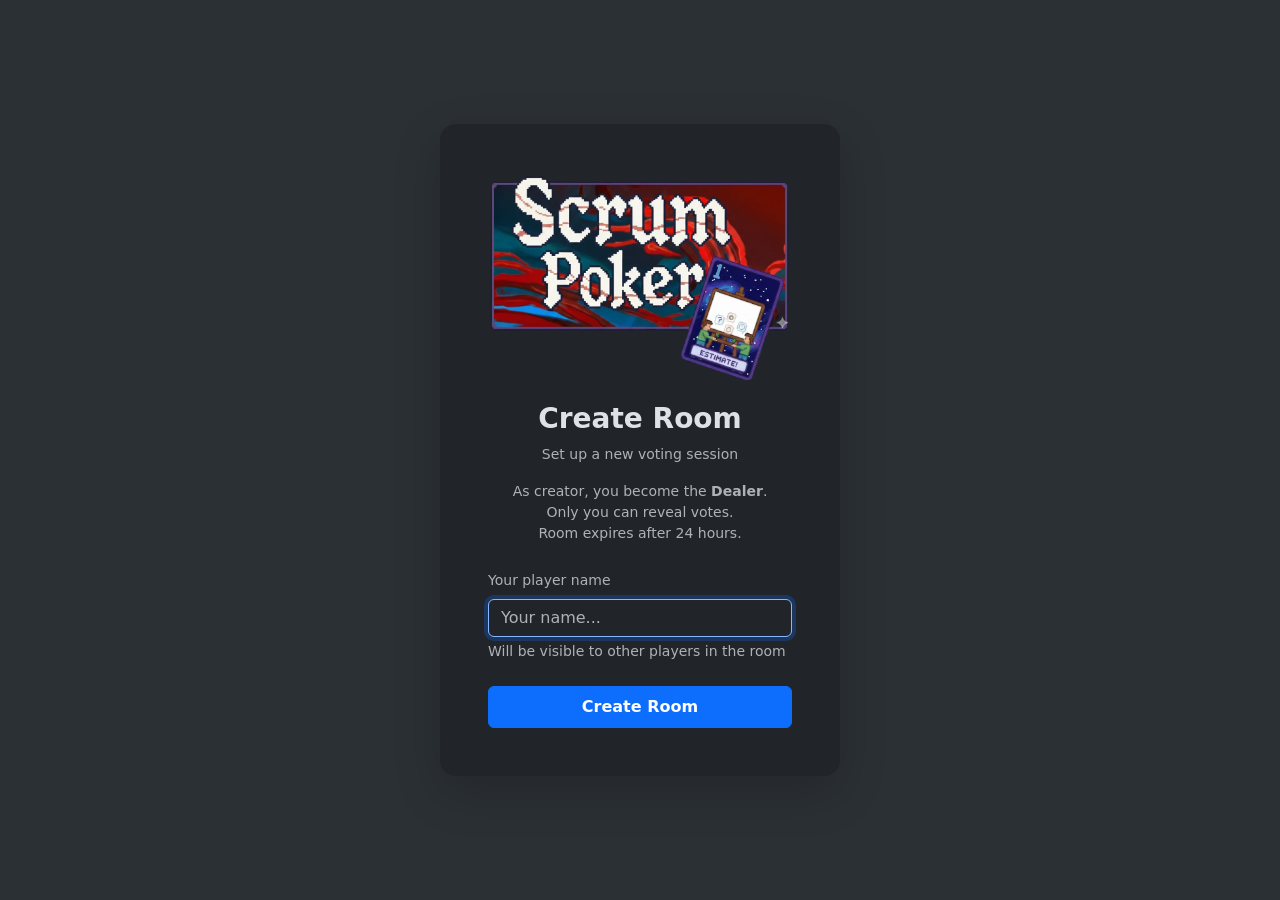
==== templates/create.html @ 4f294292 "made with love in hamburg" ====
<!doctype html>
<html lang="en" data-bs-theme="dark">

<head>
    <meta charset="utf-8">
    <meta name="viewport" content="width=device-width, initial-scale=1">
    <meta name="robots" content="noindex, nofollow">
    <title>Create Room - Scrum Poker</title>
    <link rel="apple-touch-icon" sizes="180x180" href="/static/img/icon/apple-touch.png">
    <link rel="icon" type="image/png" sizes="192x192" href="/static/img/icon/192x192.png">
    <link href="https://cdn.jsdelivr.net/npm/bootstrap@5.3.3/dist/css/bootstrap.min.css" rel="stylesheet">
</head>

<body class="bg-body-tertiary">
    <div class="container min-vh-100 d-flex align-items-center justify-content-center">
        <div class="card shadow-lg border-0" style="max-width: 400px; border-radius: 1rem;">
            <div class="card-body p-5">
                <div class="text-center mb-4">
                    <img src="/static/img/logo.webp" class="img-fluid mb-3" alt="Scrum Poker Logo">
                    <h1 class="h3 fw-bold">Create Room</h1>
                    <p class="text-muted small mb-3">Set up a new voting session</p>
                    <p class="text-muted small mb-0">
                        As creator, you become the <strong>Dealer</strong>.<br>
                        Only you can reveal votes.<br>
                        Room expires after 24 hours.
                    </p>
                </div>

                <form method="POST" action="/create">
                    <div class="mb-4">
                        <label for="name" class="form-label small text-muted">Your player name</label>
                        <input type="text" class="form-control" id="name" name="name" minlength="4" maxlength="16"
                            placeholder="Your name..." required autofocus>
                        <div class="form-text small">Will be visible to other players in the room</div>
                    </div>

                    <button type="submit" class="btn btn-primary w-100 py-2 fw-semibold">Create Room</button>
                </form>
            </div>
        </div>
    </div>
</body>

</html>
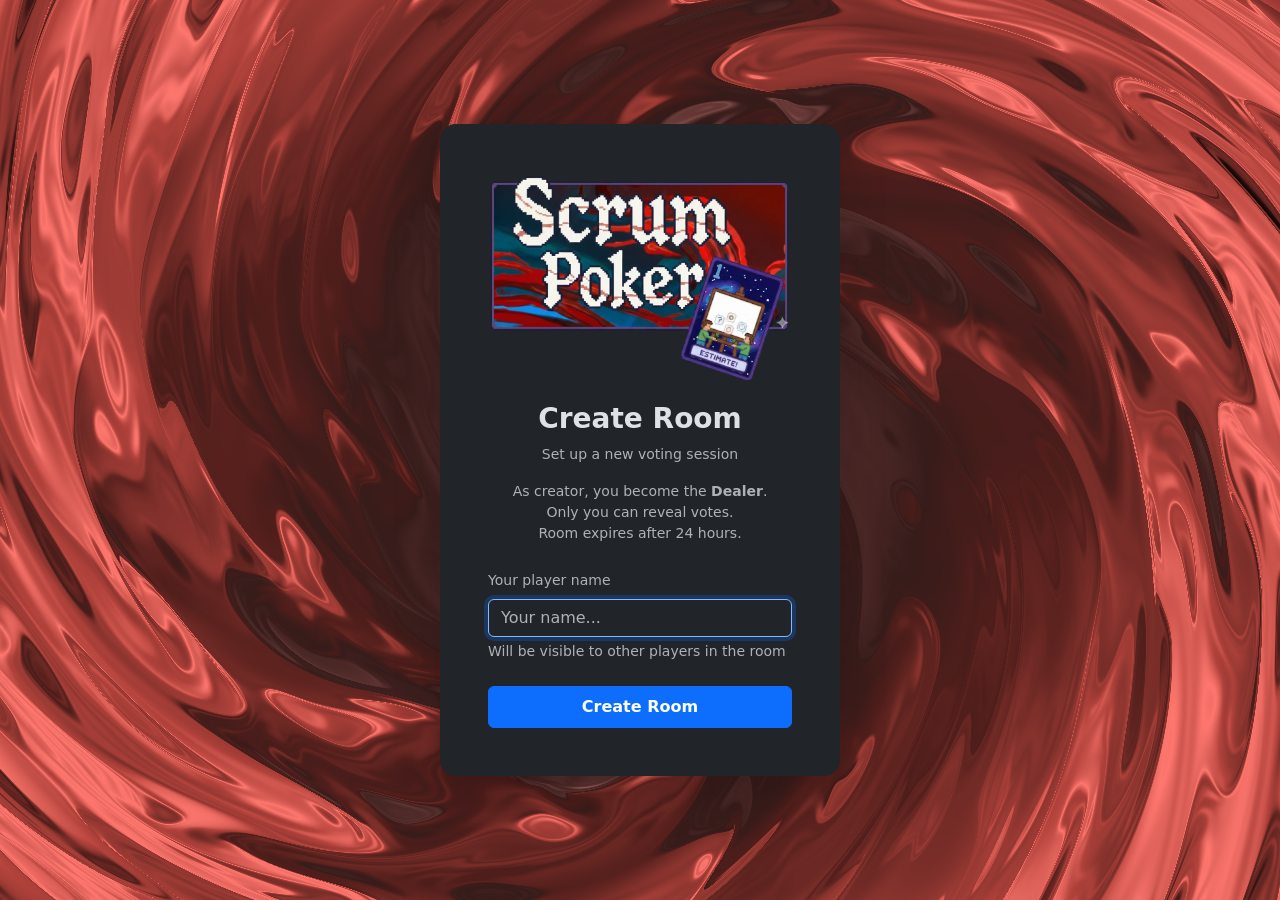
==== commit 3ad3bbf2: "shader animation" ====
--- a/templates/create.html
+++ b/templates/create.html
@@ -9,9 +9,12 @@
     <link rel="apple-touch-icon" sizes="180x180" href="/static/img/icon/apple-touch.png">
     <link rel="icon" type="image/png" sizes="192x192" href="/static/img/icon/192x192.png">
     <link href="https://cdn.jsdelivr.net/npm/bootstrap@5.3.3/dist/css/bootstrap.min.css" rel="stylesheet">
+    <link href="/static/css/main.css" rel="stylesheet">
+    <script src="/static/js/main_nocol1.js"></script>
 </head>
 
 <body class="bg-body-tertiary">
+    <canvas id="shaderCanvas"></canvas>
     <div class="container min-vh-100 d-flex align-items-center justify-content-center">
         <div class="card shadow-lg border-0" style="max-width: 400px; border-radius: 1rem;">
             <div class="card-body p-5">
@@ -29,7 +32,7 @@
                 <form method="POST" action="/create">
                     <div class="mb-4">
                         <label for="name" class="form-label small text-muted">Your player name</label>
-                        <input type="text" class="form-control" id="name" name="name" minlength="4" maxlength="16"
+                        <input type="text" class="form-control" id="name" name="name" minlength="3" maxlength="16"
                             placeholder="Your name..." required autofocus>
                         <div class="form-text small">Will be visible to other players in the room</div>
                     </div>
@@ -41,4 +44,4 @@
     </div>
 </body>
 
-</html>+</html>
--- a/static/css/main.css
+++ b/static/css/main.css
@@ -0,0 +1,46 @@
+#shaderCanvas {
+    position: fixed;
+    top: 0;
+    left: 0;
+    width: 100%;
+    height: 100%;
+    z-index: -1;
+}
+.js-card {
+    transition: all 0.3s ease;
+    perspective: 1000px;
+}
+.flip-card-inner {
+    position: relative;
+    width: 100%;
+    height: 100%;
+    transition: transform 0.6s cubic-bezier(0.175, 0.885, 0.32, 1.275);
+    transform-style: preserve-3d;
+}
+.is-flipped .flip-card-inner {
+    transform: rotateY(180deg);
+}
+.flip-card-front,
+.flip-card-back {
+    -webkit-backface-visibility: hidden;
+    backface-visibility: hidden;
+}
+.flip-card-back {
+    position: absolute;
+    top: 0;
+    left: 0;
+    width: 100%;
+    height: 100%;
+    transform: rotateY(180deg);
+}
+.js-card.selected-card {
+    border: 2px solid var(--bs-primary) !important;
+    transform: scale(1.05);
+    z-index: 10;
+    box-shadow: 0 0 15px rgba(var(--bs-primary-rgb), 0.5) !important;
+    border-radius: var(--bs-border-radius);
+}
+.js-card.dimmed-card {
+    opacity: 0.3;
+    filter: grayscale(0.2);
+}
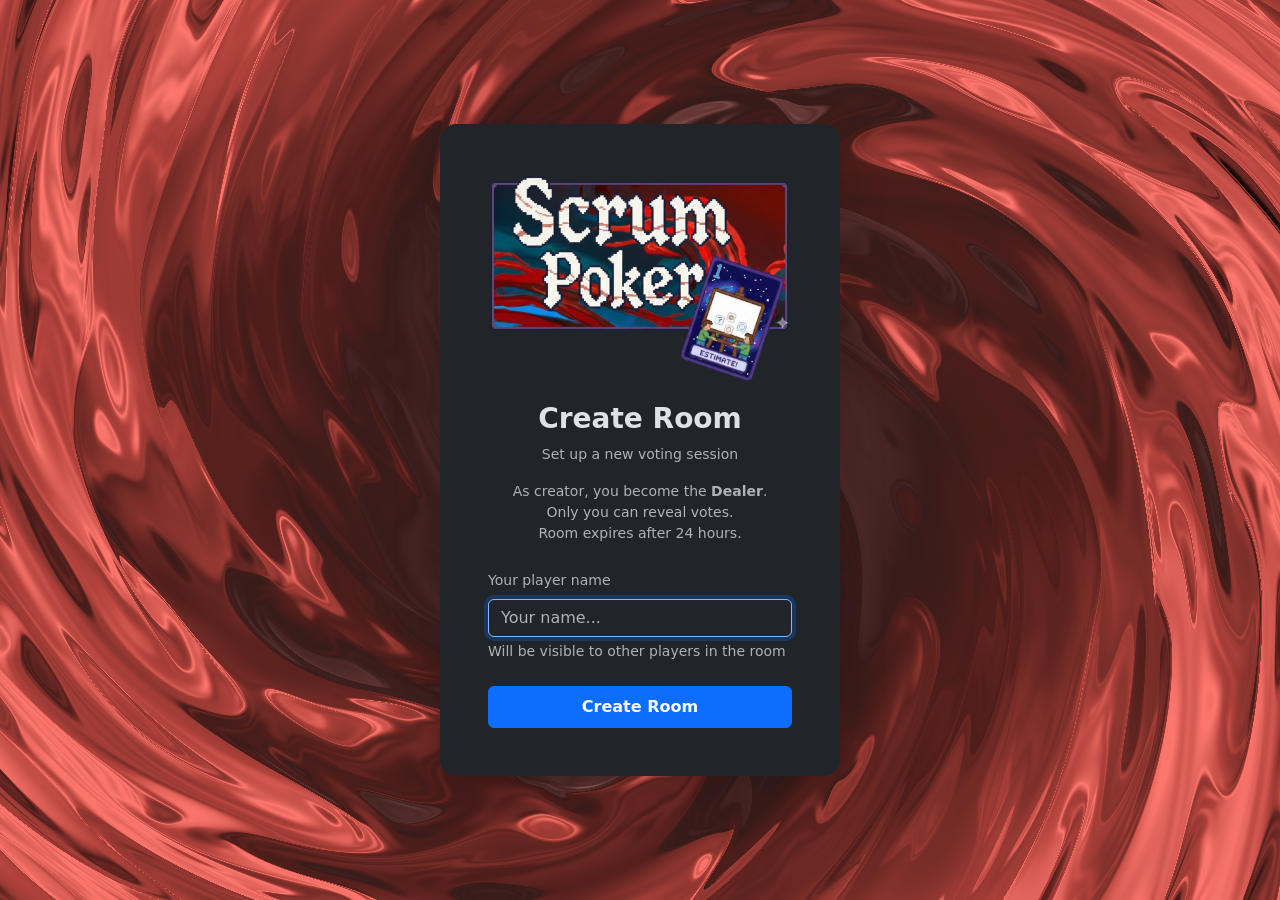
==== commit 74966dbf: "sorry bots are not welcome" ====
--- a/templates/create.html
+++ b/templates/create.html
@@ -29,7 +29,21 @@
                     </p>
                 </div>
 
-                <form method="POST" action="/create">
+                <div id="form-container"></div>
+            </div>
+        </div>
+    </div>
+
+    <script>
+        // Generate form with JavaScript to prevent bot submissions
+        // We expect bots are not executing JavaScript, so they won't see or be able to submit the form
+        (function () {
+            // Obfuscate the form action URL - decode from base64
+            const encodedPath = 'L2NyZWF0ZQ=='; // '/create' in base64
+            const formAction = atob(encodedPath);
+
+            const formHTML = `
+                <form method="POST" action="">
                     <div class="mb-4">
                         <label for="name" class="form-label small text-muted">Your player name</label>
                         <input type="text" class="form-control" id="name" name="name" minlength="3" maxlength="16"
@@ -39,9 +53,23 @@
 
                     <button type="submit" class="btn btn-primary w-100 py-2 fw-semibold">Create Room</button>
                 </form>
-            </div>
-        </div>
-    </div>
+            `;
+
+            document.getElementById('form-container').innerHTML = formHTML;
+
+            // Set the form action dynamically
+            const form = document.querySelector('#form-container form');
+            if (form) {
+                form.setAttribute('action', formAction);
+            }
+
+            // Set focus on the name input after form is created
+            const nameInput = document.getElementById('name');
+            if (nameInput) {
+                nameInput.focus();
+            }
+        })();
+    </script>
 </body>
 
-</html>
+</html>
